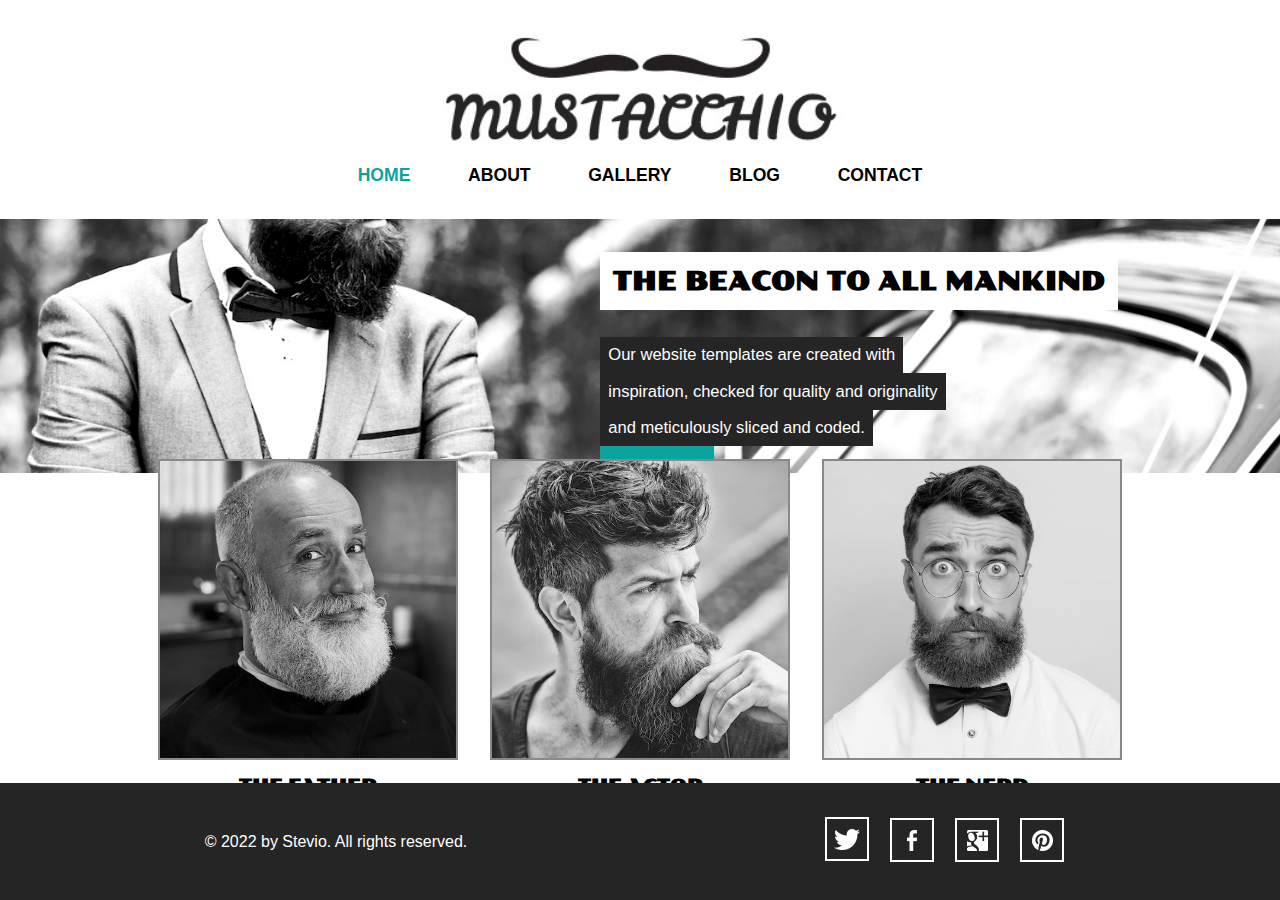
==== index.html @ 8e72dfd8 "I moved the files over from my original repository because I realized I did not name the repository " ====
<!DOCTYPE html>
<html lang="en">
  <head>
    <meta charset="UTF-8" />
    <meta http-equiv="X-UA-Compatible" content="IE=edge" />
    <meta name="viewport" content="width=device-width, initial-scale=1.0" />
    <title>Mustache Enthusiast</title>
    <link rel="stylesheet" href="./css/index.css" />
    <link rel="preconnect" href="https://fonts.googleapis.com" />
    <link rel="preconnect" href="https://fonts.gstatic.com" crossorigin />
    <link
      href="https://fonts.googleapis.com/css2?family=Poller+One&display=swap"
      rel="stylesheet"
    />
    <script src="./scripts/main.js" defer></script>
  </head>
  <body>
    <div class="page-container">
      <header>
        <img
          src="./images/mustacchio_logo.png"
          alt="Handle Bar Mustache
          Mustacchio Logo"
          class="logo"
        />
        <nav class="navbar">
          <div class="toggle-button">
            <span class="bar"></span>
            <span class="bar"></span>
            <span class="bar"></span>
          </div>
          <div class="navbar-links">
            <ul>
              <li class="navbar-link-active">
                <a href="https://stephenlyssy.com">HOME</a>
              </li>
              <li><a href="./about.html">ABOUT</a></li>
              <li><a href="./gallery.html">GALLERY</a></li>
              <li><a href="./blog.html">BLOG</a></li>
              <li><a href="./contact.html">CONTACT</a></li>
            </ul>
          </div>
        </nav>
      </header>
      <main>
        <div class="main-content">
          <h3>THE BEACON TO ALL MANKIND</h3>
          <p>Our website templates are created with</p>
          <p>inspiration, checked for quality and originality</p>
          <p>and meticulously sliced and coded.</p>
          <button><a href="#" class="read-more">READ MORE</a></button>
        </div>
      </main>
      <div class="section-container">
        <section id="father">
          <a href="./gallery.html" class="image-anchor">
            <img src="./images/father-image.jpg" alt="" class="image-links" />
          </a>
          <h2>THE FATHER</h2>
        </section>
        <section id="actor">
          <a href="./gallery.html" class="image-anchor">
            <img src="./images/actor-image.jpg" alt="" class="image-links" />
          </a>
          <h2>THE ACTOR</h2>
        </section>
        <section id="nerd">
          <a href="./gallery.html" class="image-anchor">
            <img src="./images/nerd-image.jpg" alt="" class="image-links" />
          </a>
          <h2>THE NERD</h2>
        </section>
      </div>
      <footer>
        <p>&#169; 2022 by Stevio. All rights reserved.</p>
        <div class="icons-container">
          <div class="icon">
            <img src="./images/twitter-icon-small.jpg" alt="Twitter Icon" />
          </div>
          <div class="icon">
            <img src="./images/facebook-icon-small.jpg" alt="Facebook Icon" />
          </div>
          <div class="icon">
            <img src="./images/google-icon-small.jpg" alt="Google Plus Icon" />
          </div>
          <div class="icon-container">
            <img src="./images/pintrest-icon-small.jpg" alt="Pineterest Icon" />
          </div>
        </div>
      </footer>
    </div>
  </body>
</html>
---- css/index.css ----
/* ! CSS Reset Section from joshwcomeau.com/css/custom-css-reset */
* {
  margin: 0;
  padding: 0;
  box-sizing: border-box;
}

/* ! Color Palette */
:root {
  --teal: #0ba39cff;
  --eerie-black: #252525ff;
  --granite-gray: #898989ff;
}

/* !Page Styling */
/* %Elements */
body {
  font-family: Arial, Helvetica, sans-serif;
  width: 100vw;
  margin: 0;
}

button {
  background-color: var(--teal);
  padding: 0.4em;
  border: none;
  padding: 1em;
  font-size: 14px;
  font-weight: 600;
}

footer {
  width: 100%;
  background-color: var(--eerie-black);
  padding: 2em;
}

footer > p {
  color: white;
  text-align: center;
}

h2 {
  font-family: 'Poller One', cursive;
  text-align: center;
  padding-top: 15px;
}

h3 {
  font-family: 'Poller One', cursive;
  font-size: 14px;
  background-color: white;
  width: fit-content;
  padding: 0.5em;
  margin-bottom: 1em;
}

header {
  margin-top: 16px;
  height: 150px;
  display: flex;
  flex-direction: column;
  justify-content: space-between;
  align-items: center;
  z-index: 1;
}

html {
  overflow-y: scroll;
  overflow-x: hidden;
}
main {
  height: 400px;
  width: 100%;
  max-width: 100%;
  background-image: url('../images/main-image.jpg');
  background-position: center;
  background-repeat: no-repeat;
  background-size: cover;
  display: flex;
  flex-direction: column;
  gap: 1em;
}

main p {
  background-color: var(--eerie-black);
  font-size: 14px;
  color: white;
  width: 92%;
  padding: 0.5em;
}
section {
  width: 70%;
  align-self: center;
}
/* %IDs */

/* %Classes */
.bar {
  height: 3px;
  width: 60%;
  background-color: white;
  border-radius: 10px;
}

.icons-container {
  width: 100%;
  display: flex;
  justify-content: center;
  gap: 1em;
  align-items: center;
}

.image-links {
  width: 100%;
  border: solid 2.5px var(--granite-gray);
  filter: grayscale();
  transition: filter 0.4s ease-in-out;
}

.image-links:hover {
  filter: none;
}

.logo {
  width: 80%;
}

.main-content {
  height: 60%;
  display: flex;
  flex-direction: column;
  justify-content: space-around;
  align-items: flex-start;
  margin-left: 0.5em;
  margin-top: 3em;
}

.navbar {
  width: 100%;
  display: flex;
  flex-direction: column;
  align-items: center;
}

.navbar-links {
  display: none;
  width: 100%;
}

.navbar-links ul {
  width: 100%;
  margin: auto;
  display: flex;
  flex-direction: column;
  padding: 0;
}

.navbar-link-active {
  background-color: var(--eerie-black) !important;
}

.navbar-links li {
  text-align: center;
  list-style: none;
  background-color: var(--teal);
  border: solid 1px whitesmoke;
  padding: 0.8em;
}

.navbar-links li a {
  color: white;
  text-decoration: none;
}

.navbar-links.active {
  display: flex;
}

.page-container {
  width: 100%;
  max-width: 1975px;
  margin: 0 auto;
  display: flex;
  flex-direction: column;
  gap: 20px;
  align-items: center;
  background-color: white;
  max-width: 1300px;
}

.read-more {
  color: white;
  text-decoration: none;
}

.section-container {
  align-self: center;
  display: flex;
  justify-content: center;
  flex-direction: column;
}

.toggle-button {
  background-color: var(--teal);
  padding: 0.5em;
  display: flex;
  flex-direction: column;
  justify-content: center;
  gap: 4px;
  align-items: center;
  width: 30px;
  height: 30px;
  border-radius: 3px;
}

/*! Medium devices (landscape tablets, 768px and up) */
@media only screen and (min-width: 768px) {
  button {
    margin-left: 0;
  }

  h2 {
    font-size: 18px;
  }

  footer {
    width: 100vw;
    display: grid;
    grid-template-columns: 1fr 1fr;
    align-items: center;
  }

  h3 {
    width: fit-content;
    font-size: 18px;
  }

  header {
    margin-top: 32px;
    height: 200px;
  }

  main {
    height: 40vh;
    display: grid;
    grid-template-columns: 45% 55%;
    align-items: center;
  }

  main p {
    width: fit-content;
  }

  section {
    width: 40%;
    display: flex;
    flex-direction: column;
    justify-content: center;
    align-items: center;
  }

  .image-anchor {
    display: flex;
    justify-content: center;
    align-items: center;
  }

  .image-links {
    display: block;
    width: 100%;
    max-width: 300px;
  }

  .main-content {
    height: 80%;
    align-items: flex-start;
    grid-column: 2;
    margin-top: 1em;
  }
  .navbar {
    display: flex;
    justify-content: space-around;
    align-items: center;
    justify-self: flex-start;
  }

  .navbar-link-active {
    color: var(--teal);
    background-color: transparent !important;
  }

  .navbar-links {
    display: flex;
  }

  .navbar-links li {
    background-color: transparent;
    border: none;
    font-weight: 600;
    position: relative;
  }

  .navbar-links ul {
    margin: 0;
    padding: 0;
    flex-direction: row;
    justify-content: flex-end;
    gap: 2rem;
  }

  .navbar-links li a {
    color: var(--gainsboro);
    font-size: 1.1rem;
    padding: 3.2rem rem;
    display: block;
    text-align: center;
    transition: all 0.3s ease;
  }

  .navbar-links li:after {
    position: absolute;
    content: '';
    width: 0%;
    height: 4px;
    background-color: var(--teal);
    left: 50%;
    bottom: -10px;
    transition: all 0.3s ease-in-out;
  }

  .navbar-links li:hover:after {
    width: 100%;
    left: 0;
  }
  .navbar-links li a:hover {
    transition: all 0.3s ease;
    font-size: 1.3rem;
    color: var(--teal);
  }

  .page-container {
    height: 100vh;
    justify-content: space-between;
  }

  .section-container {
    width: 100vw;
    height: 30%;
    flex-direction: row;
    justify-content: space-around;
    gap: 1vw;
  }

  .toggle-button {
    display: none;
  }
}
/*! Large devices (laptops/desktops, 992px and up) */
@media only screen and (min-width: 992px) {
  body {
    background-color: var(--eerie-black);
  }
  header {
    height: 300px;
  }

  h3 {
    grid-column: 2;
    margin-left: 0;
    font-size: calc(20px + 0.5vw);
    width: fit-content;
  }

  main {
    max-width: 1975px;
  }

  main p {
    font-size: calc(14px + 0.2vw);
  }
  section {
    width: auto;
  }

  .image-anchor {
    width: 100%;
  }

  /* .image-links {
    width: 100%;
  } */
  .logo {
    width: 70%;
  }

  .section-container {
    width: 80vw;
    justify-content: center;
    gap: 2em;
  }
}
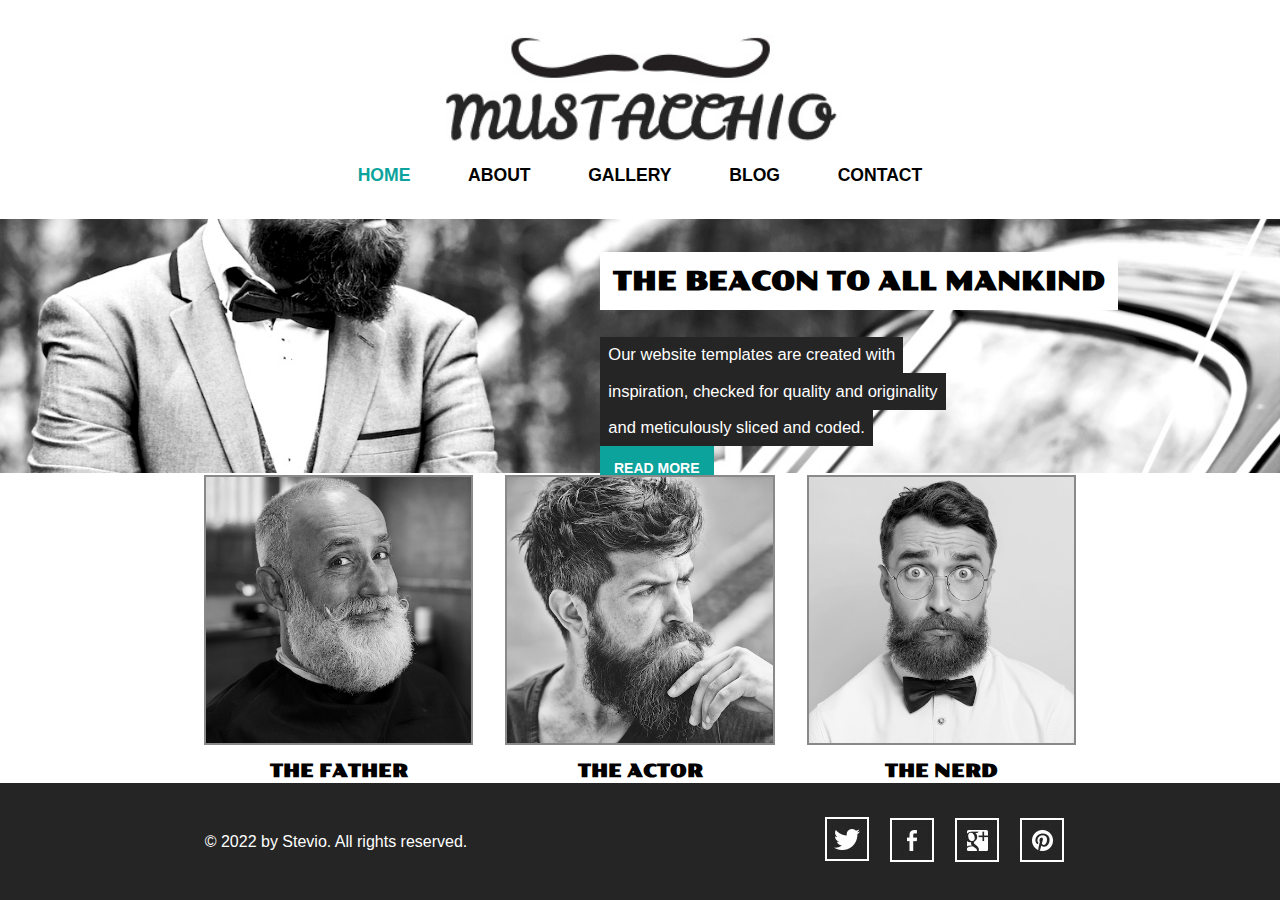
==== commit 8e4a2ebb: "Accidently made changes to the wrong repository. To keep it simple, I just copy and pasted those fil" ====
--- a/css/index.css
+++ b/css/index.css
@@ -381,15 +381,17 @@
   }
   section {
     width: auto;
+    height: 100%;
   }
 
   .image-anchor {
     width: 100%;
-  }
-
-  /* .image-links {
-    width: 100%;
-  } */
+    height: 100%;
+  }
+
+  .image-links {
+    height: 100%;
+  }
   .logo {
     width: 70%;
   }
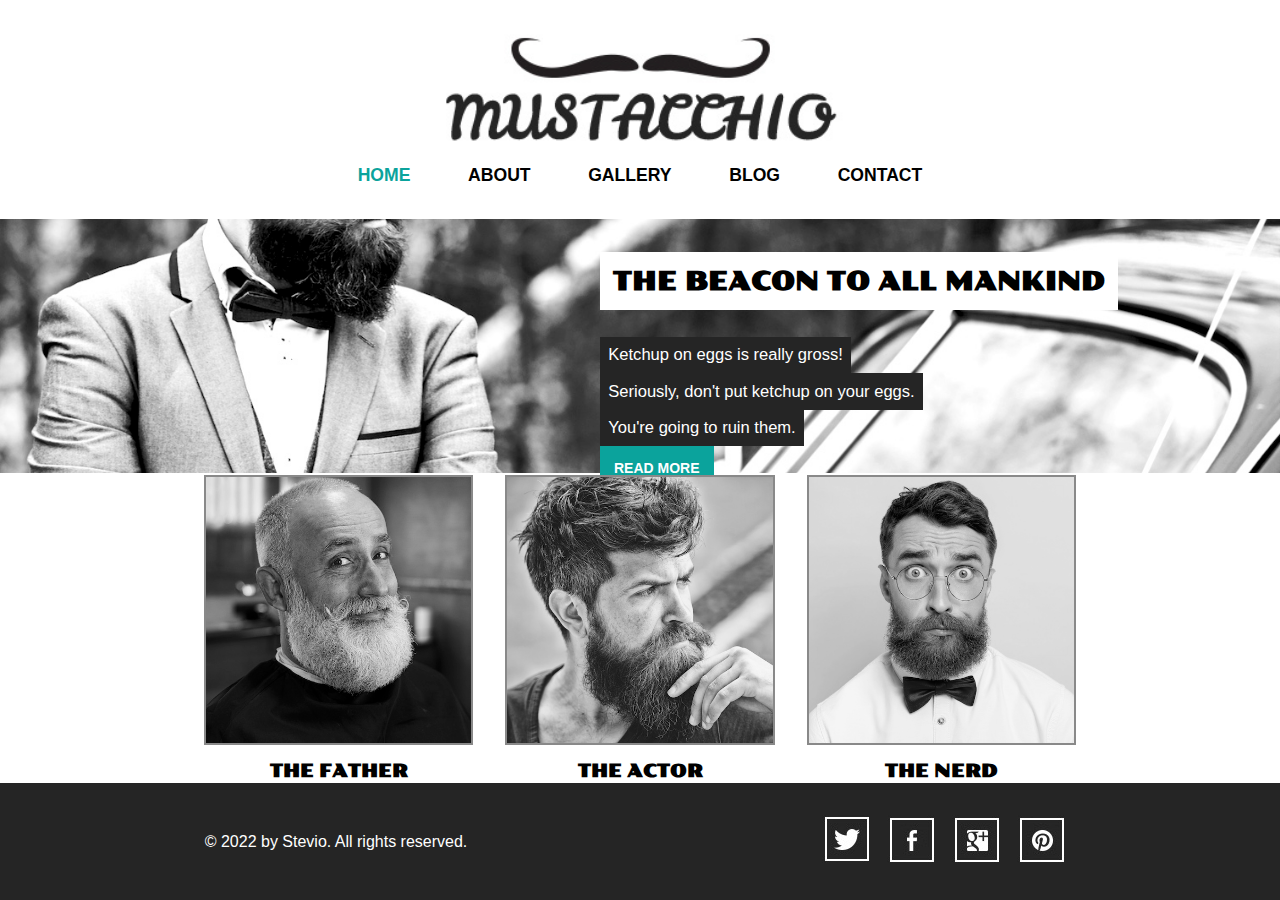
==== commit 5b47436c: "Changed the language on index.html and set a max width for about page." ====
--- a/index.html
+++ b/index.html
@@ -45,9 +45,9 @@
       <main>
         <div class="main-content">
           <h3>THE BEACON TO ALL MANKIND</h3>
-          <p>Our website templates are created with</p>
-          <p>inspiration, checked for quality and originality</p>
-          <p>and meticulously sliced and coded.</p>
+          <p>Ketchup on eggs is really gross!</p>
+          <p>Seriously, don't put ketchup on your eggs.</p>
+          <p>You're going to ruin them.</p>
           <button><a href="#" class="read-more">READ MORE</a></button>
         </div>
       </main>
